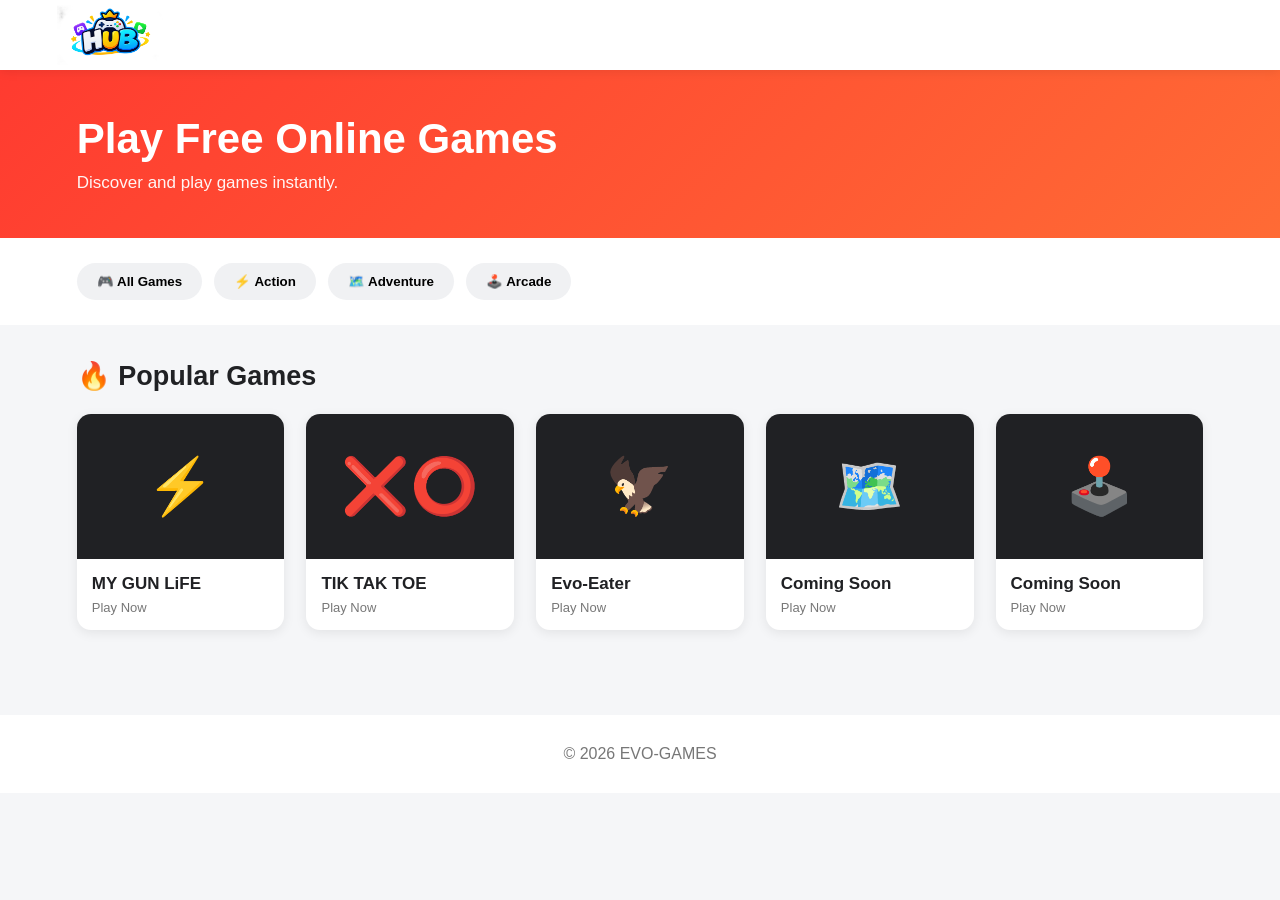
==== index.html @ 8fc9c547 "Update index.html" ====
<!DOCTYPE html>
<html lang="en">
<head>
  <meta charset="UTF-8">
  <meta name="viewport" content="width=device-width, initial-scale=1.0">

  <title>EVO-GAMES HUB</title>

  <link rel="icon" type="image/png" href="icon/logo.png">

  <style>
    * {
      box-sizing: border-box;
      margin: 0;
      padding: 0;
      font-family: Arial, sans-serif;
    }

    body {
      background: #f5f6f8;
      color: #202124;
    }

    /* HEADER */
    header {
      height: 70px;
      background: white;
      display: flex;
      align-items: center;
      padding: 0 35px;
      gap: 30px;
      box-shadow: 0 2px 10px rgba(0,0,0,0.08);
      position: sticky;
      top: 0;
      z-index: 2000;
    }

    .logo {
      cursor: pointer;
      background: none;
      border: none;
      padding: 0;
      margin-right: 50px;
      display: flex;
      align-items: center;
    }

    /* BIG LOGO */
    .logo img {
      width: 150px;
      height: 60px;
      object-fit: contain;
      display: block;
    }

    .search {
      flex: 1;
      max-width: 550px;
      position: relative;
    }

    .search input {
      width: 100%;
      height: 45px;
      border: 0;
      background: #f0f1f3;
      border-radius: 25px;
      padding: 0 20px;
      font-size: 15px;
      outline: none;
    }

    .menu {
      margin-left: auto;
      display: flex;
      gap: 20px;
      font-weight: bold;
    }

    .menu a {
      text-decoration: none;
      color: #333;
    }

    /* HERO */
    .hero {
      padding: 45px 6%;
      background: linear-gradient(135deg, #ff3b30, #ff6b35);
      color: white;
    }

    .hero h1 {
      font-size: 42px;
      margin-bottom: 10px;
    }

    .hero p {
      font-size: 17px;
      opacity: 0.95;
    }

    /* CATEGORIES */
    .categories {
      display: flex;
      gap: 12px;
      padding: 25px 6%;
      overflow-x: auto;
      background: white;
    }

    .category {
      border: none;
      background: #f0f1f3;
      padding: 11px 20px;
      border-radius: 22px;
      cursor: pointer;
      font-weight: bold;
      white-space: nowrap;
    }

    .category:hover {
      background: #222;
      color: white;
    }

    /* GAMES */
    .games-section {
      padding: 35px 6%;
    }

    .games-section h2 {
      font-size: 27px;
      margin-bottom: 22px;
    }

    .game-grid {
      display: grid;
      grid-template-columns: repeat(auto-fill, minmax(190px, 1fr));
      gap: 22px;
    }

    .game-card {
      background: white;
      border-radius: 14px;
      overflow: hidden;
      cursor: pointer;
      transition: 0.2s;
      box-shadow: 0 3px 12px rgba(0,0,0,0.08);
    }

    .game-card:hover {
      transform: translateY(-5px);
      box-shadow: 0 8px 20px rgba(0,0,0,0.14);
    }

    .game-image {
      height: 145px;
      background: #202124;
      display: flex;
      align-items: center;
      justify-content: center;
      font-size: 55px;
    }

    .game-info {
      padding: 15px;
    }

    .game-info h3 {
      font-size: 17px;
      margin-bottom: 6px;
    }

    .game-info p {
      color: #777;
      font-size: 13px;
    }

    /* FOOTER */
    footer {
      margin-top: 50px;
      padding: 30px;
      text-align: center;
      background: white;
      color: #777;
    }

    /* GAME OVERLAY */
    #gameOverlay {
      display: none;
      position: fixed;
      top: 70px;
      left: 0;
      right: 0;
      bottom: 0;
      background: #000;
      z-index: 500;
    }

    #gameOverlay.open {
      display: block;
    }

    #gameOverlay iframe {
      width: 100%;
      height: 100%;
      border: 0;
    }

    /* QUIT CONFIRM MODAL */
    #confirmBackdrop {
      display: none;
      position: fixed;
      inset: 0;
      background: rgba(0,0,0,0.55);
      z-index: 3000;
      align-items: center;
      justify-content: center;
    }

    #confirmBackdrop.open {
      display: flex;
    }

    .confirm-box {
      background: #fff;
      border-radius: 16px;
      width: 92%;
      max-width: 380px;
      padding: 26px 22px 22px;
      position: relative;
      text-align: center;
      box-shadow: 0 20px 50px rgba(0,0,0,0.35);
    }

    .confirm-close {
      position: absolute;
      top: 10px;
      right: 12px;
      background: none;
      border: none;
      font-size: 20px;
      font-weight: bold;
      color: #888;
      cursor: pointer;
      line-height: 1;
    }

    .confirm-close:hover {
      color: #222;
    }

    .confirm-box p {
      font-size: 16px;
      font-weight: 700;
      margin: 18px 0 22px;
      color: #202124;
    }

    .confirm-actions {
      display: flex;
      gap: 12px;
      justify-content: center;
    }

    .confirm-actions button {
      flex: 1;
      padding: 12px 0;
      border-radius: 10px;
      border: none;
      font-weight: 800;
      font-size: 15px;
      cursor: pointer;
      color: #fff;
    }

    .btn-yes {
      background: #1a73e8;
    }

    .btn-yes:hover {
      background: #1558b0;
    }

    .btn-no {
      background: #1db954;
    }

    .btn-no:hover {
      background: #169943;
    }

    /* MOBILE */
    @media (max-width: 700px) {
      header {
        padding: 0 15px;
        gap: 12px;
      }

      .logo {
        margin-right: 0;
      }

      .logo img {
        width: 105px;
        height: 50px;
      }

      .menu {
        display: none;
      }

      .hero h1 {
        font-size: 30px;
      }

      .game-grid {
        grid-template-columns: repeat(2, 1fr);
        gap: 12px;
      }

      .game-image {
        height: 115px;
      }

      #gameOverlay {
        top: 60px;
      }
    }

    /* LOADING SCREEN */
    #loadingScreen {
      display: none;
      position: fixed;
      inset: 0;
      background: #111;
      z-index: 10000;
      align-items: center;
      justify-content: center;
    }

    #loadingScreen.show {
      display: flex;
    }

    .loading-box {
      width: 90%;
      max-width: 420px;
      text-align: center;
      color: white;
    }

    .loading-logo {
      font-size: 70px;
      margin-bottom: 15px;
    }

    .loading-box h2 {
      font-size: 25px;
      margin-bottom: 25px;
    }

    .loading-bar {
      width: 100%;
      height: 18px;
      background: #333;
      border-radius: 20px;
      overflow: hidden;
    }

    #loadingProgress {
      width: 0%;
      height: 100%;
      background: linear-gradient(90deg, #ff3b30, #ffcc00);
      border-radius: 20px;
      transition: width 0.1s linear;
    }

    #loadingPercent {
      margin-top: 12px;
      font-size: 18px;
      font-weight: bold;
    }
  </style>
</head>

<body>

  <!-- HEADER -->
  <header>
    <button class="logo" id="logoBtn" aria-label="Home">
      <img src="icon/logo.png" alt="EVO-GAMES HUB">
    </button>
  </header>


  <!-- HERO -->
  <section class="hero">
    <h1>Play Free Online Games</h1>
    <p>Discover and play games instantly.</p>
  </section>


  <!-- CATEGORIES -->
  <div class="categories">

    <button class="category" onclick="filterGames('all')">
      🎮 All Games
    </button>

    <button class="category" onclick="filterGames('action')">
      ⚡ Action
    </button>

    <button class="category" onclick="filterGames('adventure')">
      🗺️ Adventure
    </button>

    <button class="category" onclick="filterGames('arcade')">
      🕹️ Arcade
    </button>

  </div>


  <!-- GAMES -->
  <section class="games-section">

    <h2>🔥 Popular Games</h2>

    <div class="game-grid" id="gameGrid"></div>

  </section>


  <footer>
    © 2026 EVO-GAMES
  </footer>


  <!-- LOADING SCREEN -->
  <div id="loadingScreen">
    <div class="loading-box">

      <div class="loading-logo">🎮</div>

      <h2>LOADING GAME...</h2>

      <div class="loading-bar">
        <div id="loadingProgress"></div>
      </div>

      <div id="loadingPercent">0%</div>

    </div>
  </div>


  <!-- GAME OVERLAY -->
  <div id="gameOverlay">
    <iframe id="gameFrame" src=""></iframe>
  </div>


  <!-- QUIT CONFIRM MODAL -->
  <div id="confirmBackdrop">

    <div class="confirm-box">

      <button
        class="confirm-close"
        id="confirmCloseBtn"
        aria-label="Close">
        ✕
      </button>

      <p>
        Do you want to quit the game and go to the home page?
      </p>

      <div class="confirm-actions">

        <button
          class="btn-yes"
          id="confirmYesBtn">
          YES
        </button>

        <button
          class="btn-no"
          id="confirmNoBtn">
          NO
        </button>

      </div>

    </div>

  </div>


  <script>

    const games = [

      {
        name: "MY GUN LiFE",
        category: "action",
        icon: "⚡",
        path: "games/my-gun-life/index.html"
      },

      {
        name: "TIK TAK TOE",
        category: "arcade",
        icon: "❌⭕",
        path: "games/tik-tak-toe/index.html"
      },

      {
        name: "Evo-Eater",
        category: "action",
        icon: "🦅",
        path: "games/evoeater/index.html"
      },

      {
        name: "Coming Soon",
        category: "adventure",
        icon: "🗺️",
        path: "#"
      },

      {
        name: "Coming Soon",
        category: "arcade",
        icon: "🕹️",
        path: "#"
      }

    ];


    const grid = document.getElementById("gameGrid");
    const gameOverlay = document.getElementById("gameOverlay");
    const gameFrame = document.getElementById("gameFrame");
    const confirmBackdrop = document.getElementById("confirmBackdrop");
    const logoBtn = document.getElementById("logoBtn");


    function isGameOpen() {
      return gameOverlay.classList.contains("open");
    }


    function openGame(path) {

      if (path === "#") return;

      gameFrame.src = path;
      gameOverlay.classList.add("open");

    }


    function closeGame() {

      gameOverlay.classList.remove("open");
      gameFrame.src = "";
      confirmBackdrop.classList.remove("open");

    }


    function showConfirm() {

      confirmBackdrop.classList.add("open");

    }


    function hideConfirm() {

      confirmBackdrop.classList.remove("open");

    }


    // Logo click
    logoBtn.addEventListener("click", () => {

      if (isGameOpen()) {

        showConfirm();

      } else {

        location.reload();

      }

    });


    document
      .getElementById("confirmYesBtn")
      .addEventListener("click", () => {

        closeGame();

      });


    document
      .getElementById("confirmNoBtn")
      .addEventListener("click", hideConfirm);


    document
      .getElementById("confirmCloseBtn")
      .addEventListener("click", hideConfirm);


    // Clicking outside confirmation box
    confirmBackdrop.addEventListener("click", (e) => {

      if (e.target === confirmBackdrop) {

        hideConfirm();

      }

    });


    function showGames(list) {

      grid.innerHTML = "";

      list.forEach(game => {

        const card = document.createElement("div");

        card.className = "game-card";

        card.innerHTML = `

          <div class="game-image">
            ${game.icon}
          </div>

          <div class="game-info">
            <h3>${game.name}</h3>
            <p>Play Now</p>
          </div>

        `;

        card.onclick = () => openGame(game.path);

        grid.appendChild(card);

      });

    }


    function filterGames(category) {

      if (category === "all") {

        showGames(games);

      } else {

        showGames(
          games.filter(game => game.category === category)
        );

      }

    }


    function searchGames() {

      const search =
        document.getElementById("searchBox")
        .value
        .toLowerCase();

      const results = games.filter(game =>
        game.name.toLowerCase().includes(search)
      );

      showGames(results);

    }


    showGames(games);

  </script>

</body>
</html>
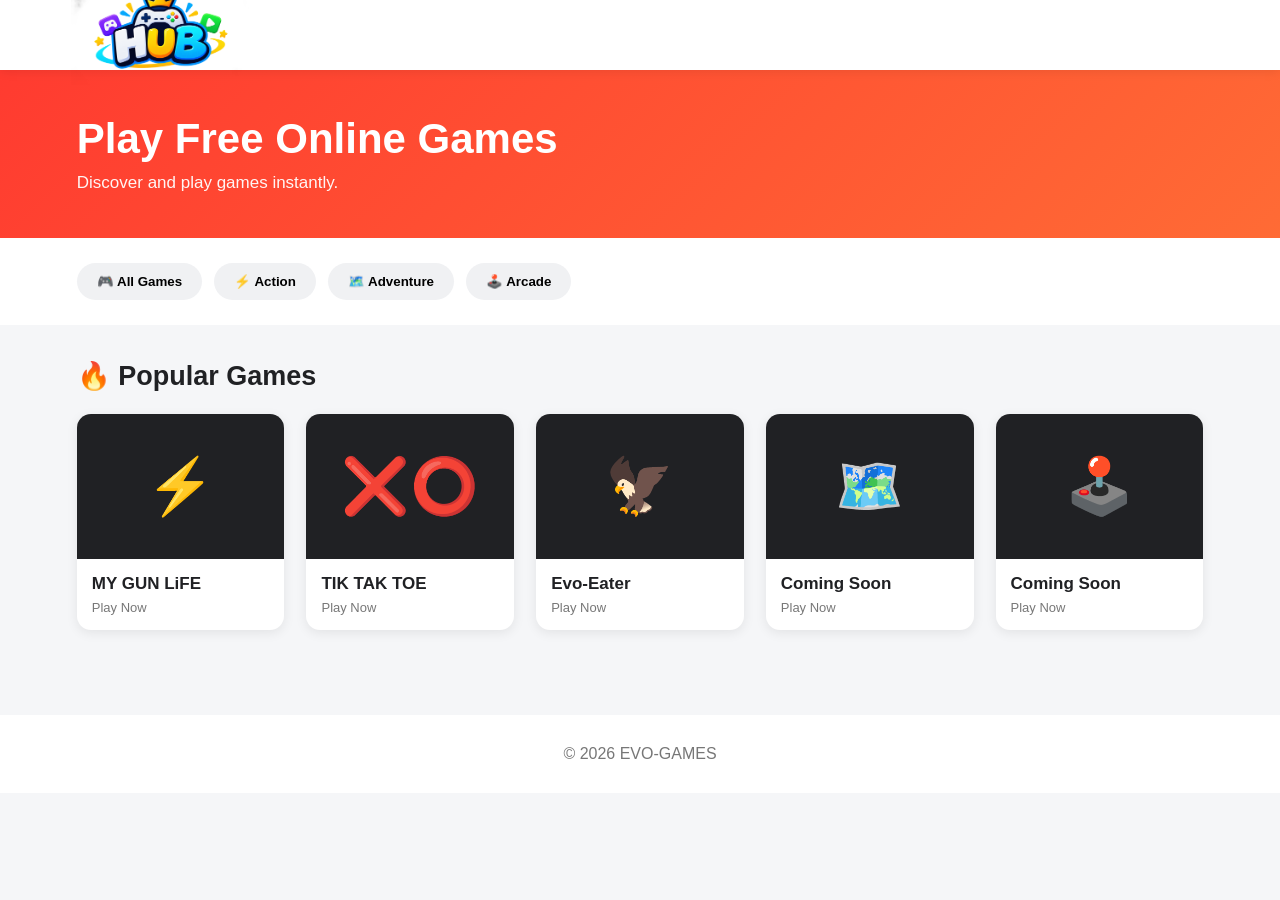
==== commit 554cd6f6: "Update logo image size in header" ====
--- a/index.html
+++ b/index.html
@@ -389,7 +389,7 @@
   <!-- HEADER -->
   <header>
     <button class="logo" id="logoBtn" aria-label="Home">
-      <img src="icon/logo.png" alt="EVO-GAMES HUB">
+      <img src="./icon/logo.png" alt="EVO-GAMES HUB" style="width:250px;height:100px;object-fit:contain;">
     </button>
   </header>
 
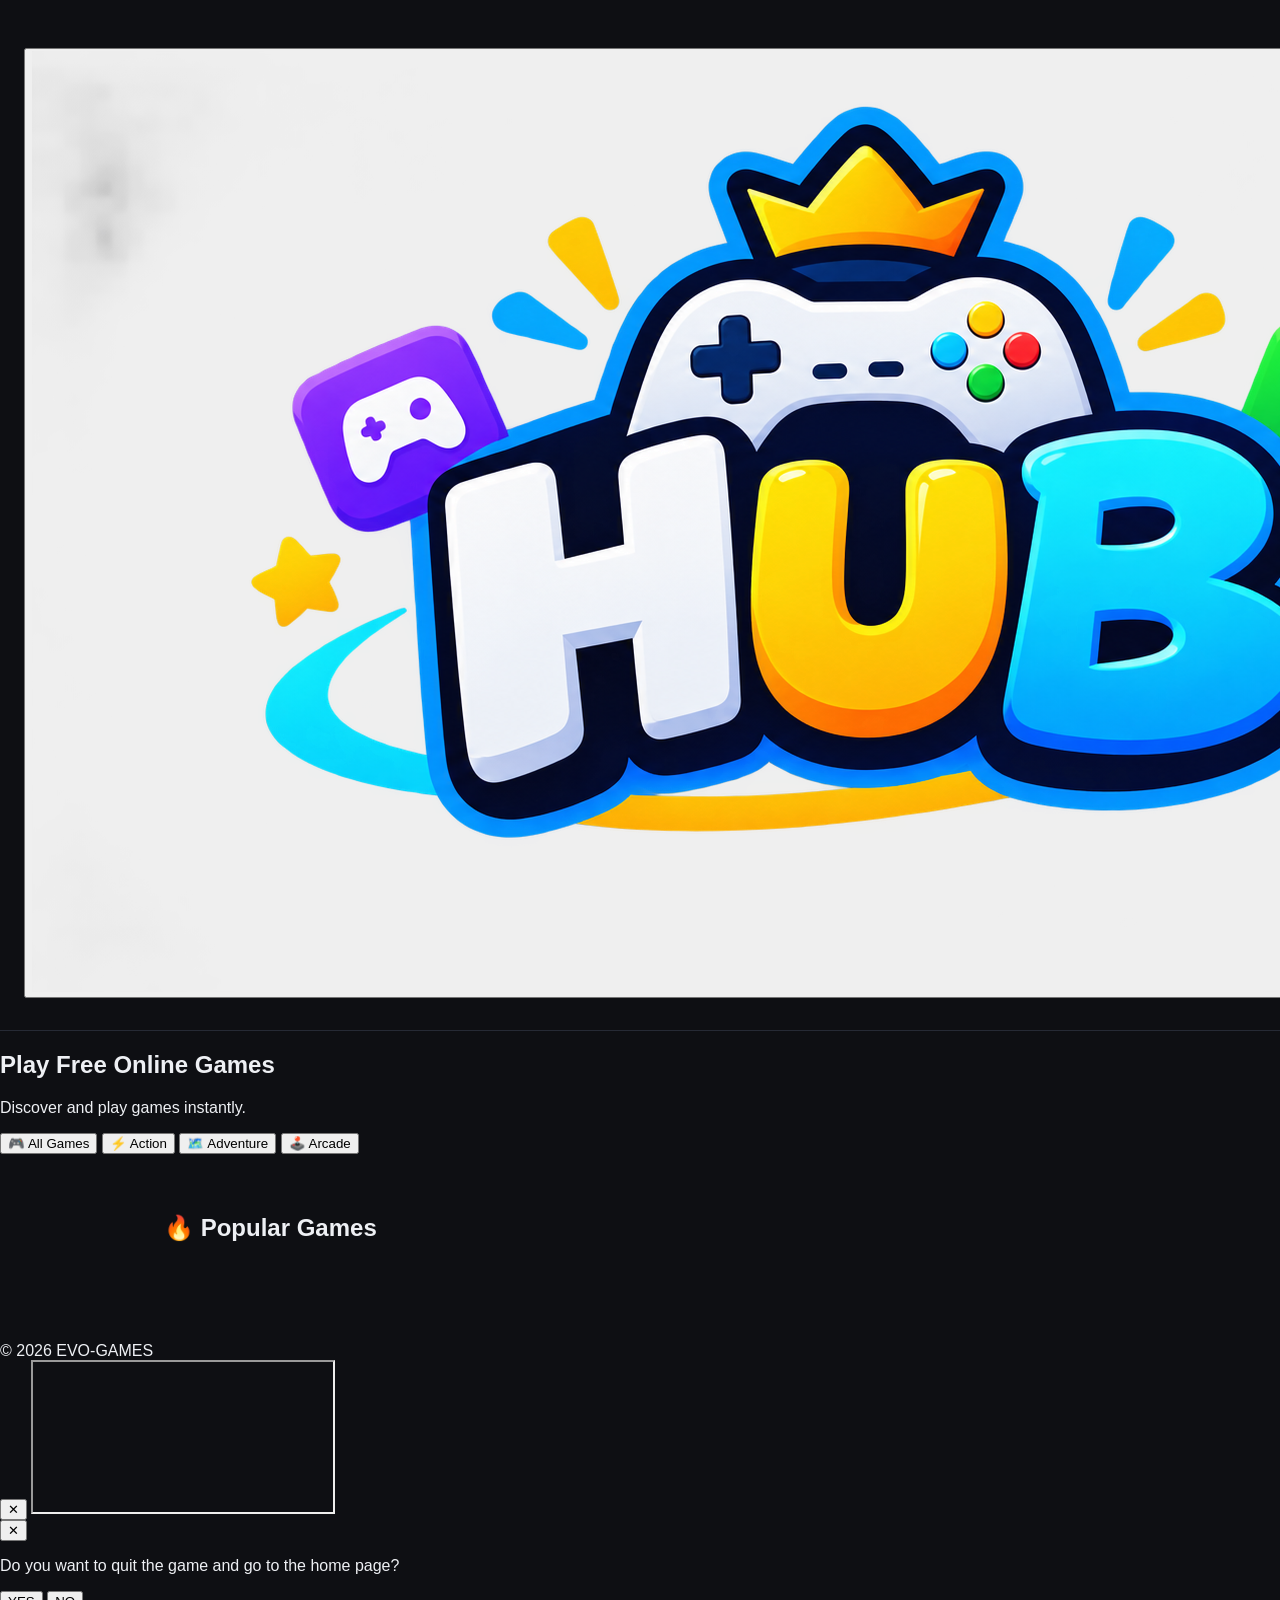
==== commit 8f30fb20: "Update index.html" ====
--- a/index.html
+++ b/index.html
@@ -8,380 +8,7 @@
 
   <link rel="icon" type="image/png" href="icon/logo.png">
 
-  <style>
-    * {
-      box-sizing: border-box;
-      margin: 0;
-      padding: 0;
-      font-family: Arial, sans-serif;
-    }
-
-    body {
-      background: #f5f6f8;
-      color: #202124;
-    }
-
-    /* HEADER */
-    header {
-      height: 70px;
-      background: white;
-      display: flex;
-      align-items: center;
-      padding: 0 35px;
-      gap: 30px;
-      box-shadow: 0 2px 10px rgba(0,0,0,0.08);
-      position: sticky;
-      top: 0;
-      z-index: 2000;
-    }
-
-    .logo {
-      cursor: pointer;
-      background: none;
-      border: none;
-      padding: 0;
-      margin-right: 50px;
-      display: flex;
-      align-items: center;
-    }
-
-    /* BIG LOGO */
-    .logo img {
-      width: 150px;
-      height: 60px;
-      object-fit: contain;
-      display: block;
-    }
-
-    .search {
-      flex: 1;
-      max-width: 550px;
-      position: relative;
-    }
-
-    .search input {
-      width: 100%;
-      height: 45px;
-      border: 0;
-      background: #f0f1f3;
-      border-radius: 25px;
-      padding: 0 20px;
-      font-size: 15px;
-      outline: none;
-    }
-
-    .menu {
-      margin-left: auto;
-      display: flex;
-      gap: 20px;
-      font-weight: bold;
-    }
-
-    .menu a {
-      text-decoration: none;
-      color: #333;
-    }
-
-    /* HERO */
-    .hero {
-      padding: 45px 6%;
-      background: linear-gradient(135deg, #ff3b30, #ff6b35);
-      color: white;
-    }
-
-    .hero h1 {
-      font-size: 42px;
-      margin-bottom: 10px;
-    }
-
-    .hero p {
-      font-size: 17px;
-      opacity: 0.95;
-    }
-
-    /* CATEGORIES */
-    .categories {
-      display: flex;
-      gap: 12px;
-      padding: 25px 6%;
-      overflow-x: auto;
-      background: white;
-    }
-
-    .category {
-      border: none;
-      background: #f0f1f3;
-      padding: 11px 20px;
-      border-radius: 22px;
-      cursor: pointer;
-      font-weight: bold;
-      white-space: nowrap;
-    }
-
-    .category:hover {
-      background: #222;
-      color: white;
-    }
-
-    /* GAMES */
-    .games-section {
-      padding: 35px 6%;
-    }
-
-    .games-section h2 {
-      font-size: 27px;
-      margin-bottom: 22px;
-    }
-
-    .game-grid {
-      display: grid;
-      grid-template-columns: repeat(auto-fill, minmax(190px, 1fr));
-      gap: 22px;
-    }
-
-    .game-card {
-      background: white;
-      border-radius: 14px;
-      overflow: hidden;
-      cursor: pointer;
-      transition: 0.2s;
-      box-shadow: 0 3px 12px rgba(0,0,0,0.08);
-    }
-
-    .game-card:hover {
-      transform: translateY(-5px);
-      box-shadow: 0 8px 20px rgba(0,0,0,0.14);
-    }
-
-    .game-image {
-      height: 145px;
-      background: #202124;
-      display: flex;
-      align-items: center;
-      justify-content: center;
-      font-size: 55px;
-    }
-
-    .game-info {
-      padding: 15px;
-    }
-
-    .game-info h3 {
-      font-size: 17px;
-      margin-bottom: 6px;
-    }
-
-    .game-info p {
-      color: #777;
-      font-size: 13px;
-    }
-
-    /* FOOTER */
-    footer {
-      margin-top: 50px;
-      padding: 30px;
-      text-align: center;
-      background: white;
-      color: #777;
-    }
-
-    /* GAME OVERLAY */
-    #gameOverlay {
-      display: none;
-      position: fixed;
-      top: 70px;
-      left: 0;
-      right: 0;
-      bottom: 0;
-      background: #000;
-      z-index: 500;
-    }
-
-    #gameOverlay.open {
-      display: block;
-    }
-
-    #gameOverlay iframe {
-      width: 100%;
-      height: 100%;
-      border: 0;
-    }
-
-    /* QUIT CONFIRM MODAL */
-    #confirmBackdrop {
-      display: none;
-      position: fixed;
-      inset: 0;
-      background: rgba(0,0,0,0.55);
-      z-index: 3000;
-      align-items: center;
-      justify-content: center;
-    }
-
-    #confirmBackdrop.open {
-      display: flex;
-    }
-
-    .confirm-box {
-      background: #fff;
-      border-radius: 16px;
-      width: 92%;
-      max-width: 380px;
-      padding: 26px 22px 22px;
-      position: relative;
-      text-align: center;
-      box-shadow: 0 20px 50px rgba(0,0,0,0.35);
-    }
-
-    .confirm-close {
-      position: absolute;
-      top: 10px;
-      right: 12px;
-      background: none;
-      border: none;
-      font-size: 20px;
-      font-weight: bold;
-      color: #888;
-      cursor: pointer;
-      line-height: 1;
-    }
-
-    .confirm-close:hover {
-      color: #222;
-    }
-
-    .confirm-box p {
-      font-size: 16px;
-      font-weight: 700;
-      margin: 18px 0 22px;
-      color: #202124;
-    }
-
-    .confirm-actions {
-      display: flex;
-      gap: 12px;
-      justify-content: center;
-    }
-
-    .confirm-actions button {
-      flex: 1;
-      padding: 12px 0;
-      border-radius: 10px;
-      border: none;
-      font-weight: 800;
-      font-size: 15px;
-      cursor: pointer;
-      color: #fff;
-    }
-
-    .btn-yes {
-      background: #1a73e8;
-    }
-
-    .btn-yes:hover {
-      background: #1558b0;
-    }
-
-    .btn-no {
-      background: #1db954;
-    }
-
-    .btn-no:hover {
-      background: #169943;
-    }
-
-    /* MOBILE */
-    @media (max-width: 700px) {
-      header {
-        padding: 0 15px;
-        gap: 12px;
-      }
-
-      .logo {
-        margin-right: 0;
-      }
-
-      .logo img {
-        width: 105px;
-        height: 50px;
-      }
-
-      .menu {
-        display: none;
-      }
-
-      .hero h1 {
-        font-size: 30px;
-      }
-
-      .game-grid {
-        grid-template-columns: repeat(2, 1fr);
-        gap: 12px;
-      }
-
-      .game-image {
-        height: 115px;
-      }
-
-      #gameOverlay {
-        top: 60px;
-      }
-    }
-
-    /* LOADING SCREEN */
-    #loadingScreen {
-      display: none;
-      position: fixed;
-      inset: 0;
-      background: #111;
-      z-index: 10000;
-      align-items: center;
-      justify-content: center;
-    }
-
-    #loadingScreen.show {
-      display: flex;
-    }
-
-    .loading-box {
-      width: 90%;
-      max-width: 420px;
-      text-align: center;
-      color: white;
-    }
-
-    .loading-logo {
-      font-size: 70px;
-      margin-bottom: 15px;
-    }
-
-    .loading-box h2 {
-      font-size: 25px;
-      margin-bottom: 25px;
-    }
-
-    .loading-bar {
-      width: 100%;
-      height: 18px;
-      background: #333;
-      border-radius: 20px;
-      overflow: hidden;
-    }
-
-    #loadingProgress {
-      width: 0%;
-      height: 100%;
-      background: linear-gradient(90deg, #ff3b30, #ffcc00);
-      border-radius: 20px;
-      transition: width 0.1s linear;
-    }
-
-    #loadingPercent {
-      margin-top: 12px;
-      font-size: 18px;
-      font-weight: bold;
-    }
-  </style>
+  <link rel="stylesheet" href="style.css">
 </head>
 
 <body>
@@ -389,7 +16,7 @@
   <!-- HEADER -->
   <header>
     <button class="logo" id="logoBtn" aria-label="Home">
-      <img src="./icon/logo.png" alt="EVO-GAMES HUB" style="width:250px;height:100px;object-fit:contain;">
+      <img src="./icon/logo.png" alt="EVO-GAMES HUB">
     </button>
   </header>
 
@@ -424,41 +51,35 @@
 
 
   <!-- GAMES -->
-  <section class="games-section">
+  <main class="games-section">
 
     <h2>🔥 Popular Games</h2>
 
     <div class="game-grid" id="gameGrid"></div>
 
-  </section>
+  </main>
 
 
+  <!-- FOOTER -->
   <footer>
     © 2026 EVO-GAMES
   </footer>
 
 
-  <!-- LOADING SCREEN -->
-  <div id="loadingScreen">
-    <div class="loading-box">
-
-      <div class="loading-logo">🎮</div>
-
-      <h2>LOADING GAME...</h2>
-
-      <div class="loading-bar">
-        <div id="loadingProgress"></div>
-      </div>
-
-      <div id="loadingPercent">0%</div>
-
-    </div>
-  </div>
-
-
   <!-- GAME OVERLAY -->
   <div id="gameOverlay">
-    <iframe id="gameFrame" src=""></iframe>
+
+    <button id="gameCloseBtn" aria-label="Close Game">
+      ✕
+    </button>
+
+    <iframe
+      id="gameFrame"
+      src=""
+      title="Game"
+      allowfullscreen>
+    </iframe>
+
   </div>
 
 
@@ -499,208 +120,7 @@
   </div>
 
 
-  <script>
-
-    const games = [
-
-      {
-        name: "MY GUN LiFE",
-        category: "action",
-        icon: "⚡",
-        path: "games/my-gun-life/index.html"
-      },
-
-      {
-        name: "TIK TAK TOE",
-        category: "arcade",
-        icon: "❌⭕",
-        path: "games/tik-tak-toe/index.html"
-      },
-
-      {
-        name: "Evo-Eater",
-        category: "action",
-        icon: "🦅",
-        path: "games/evoeater/index.html"
-      },
-
-      {
-        name: "Coming Soon",
-        category: "adventure",
-        icon: "🗺️",
-        path: "#"
-      },
-
-      {
-        name: "Coming Soon",
-        category: "arcade",
-        icon: "🕹️",
-        path: "#"
-      }
-
-    ];
-
-
-    const grid = document.getElementById("gameGrid");
-    const gameOverlay = document.getElementById("gameOverlay");
-    const gameFrame = document.getElementById("gameFrame");
-    const confirmBackdrop = document.getElementById("confirmBackdrop");
-    const logoBtn = document.getElementById("logoBtn");
-
-
-    function isGameOpen() {
-      return gameOverlay.classList.contains("open");
-    }
-
-
-    function openGame(path) {
-
-      if (path === "#") return;
-
-      gameFrame.src = path;
-      gameOverlay.classList.add("open");
-
-    }
-
-
-    function closeGame() {
-
-      gameOverlay.classList.remove("open");
-      gameFrame.src = "";
-      confirmBackdrop.classList.remove("open");
-
-    }
-
-
-    function showConfirm() {
-
-      confirmBackdrop.classList.add("open");
-
-    }
-
-
-    function hideConfirm() {
-
-      confirmBackdrop.classList.remove("open");
-
-    }
-
-
-    // Logo click
-    logoBtn.addEventListener("click", () => {
-
-      if (isGameOpen()) {
-
-        showConfirm();
-
-      } else {
-
-        location.reload();
-
-      }
-
-    });
-
-
-    document
-      .getElementById("confirmYesBtn")
-      .addEventListener("click", () => {
-
-        closeGame();
-
-      });
-
-
-    document
-      .getElementById("confirmNoBtn")
-      .addEventListener("click", hideConfirm);
-
-
-    document
-      .getElementById("confirmCloseBtn")
-      .addEventListener("click", hideConfirm);
-
-
-    // Clicking outside confirmation box
-    confirmBackdrop.addEventListener("click", (e) => {
-
-      if (e.target === confirmBackdrop) {
-
-        hideConfirm();
-
-      }
-
-    });
-
-
-    function showGames(list) {
-
-      grid.innerHTML = "";
-
-      list.forEach(game => {
-
-        const card = document.createElement("div");
-
-        card.className = "game-card";
-
-        card.innerHTML = `
-
-          <div class="game-image">
-            ${game.icon}
-          </div>
-
-          <div class="game-info">
-            <h3>${game.name}</h3>
-            <p>Play Now</p>
-          </div>
-
-        `;
-
-        card.onclick = () => openGame(game.path);
-
-        grid.appendChild(card);
-
-      });
-
-    }
-
-
-    function filterGames(category) {
-
-      if (category === "all") {
-
-        showGames(games);
-
-      } else {
-
-        showGames(
-          games.filter(game => game.category === category)
-        );
-
-      }
-
-    }
-
-
-    function searchGames() {
-
-      const search =
-        document.getElementById("searchBox")
-        .value
-        .toLowerCase();
-
-      const results = games.filter(game =>
-        game.name.toLowerCase().includes(search)
-      );
-
-      showGames(results);
-
-    }
-
-
-    showGames(games);
-
-  </script>
+  <script src="script.js"></script>
 
 </body>
 </html>
--- a/style.css
+++ b/style.css
@@ -0,0 +1,117 @@
+:root{
+  --bg:#0e0f13;
+  --panel:#16181f;
+  --line:#262a35;
+  --text:#eef0f4;
+  --sub:#8b90a0;
+  --accent:#5ee6a8;
+}
+*{box-sizing:border-box;}
+body{
+  margin:0;
+  background:var(--bg);
+  color:var(--text);
+  font-family:'Segoe UI',sans-serif;
+}
+header{
+  padding:48px 24px 32px;
+  text-align:center;
+  border-bottom:1px solid var(--line);
+}
+header h1{ font-size:2.2rem; margin:0 0 8px; }
+header p{ color:var(--sub); margin:0; }
+main{
+  max-width:1000px;
+  margin:0 auto;
+  padding:40px 24px 80px;
+}
+.grid{
+  display:grid;
+  grid-template-columns:repeat(auto-fill,minmax(220px,1fr));
+  gap:20px;
+}
+.card{
+  background:var(--panel);
+  border:1px solid var(--line);
+  border-radius:10px;
+  overflow:hidden;
+  cursor:pointer;
+}
+.card:hover{ border-color:var(--accent); }
+.thumb{
+  height:130px;
+  background:#1c2230;
+  display:flex;
+  align-items:center;
+  justify-content:center;
+  font-size:2.4rem;
+}
+.card h3{ margin:14px 16px 2px; font-size:1.05rem; }
+.card p{ margin:0 16px 16px; color:var(--sub); font-size:0.85rem; }
+#overlay{
+  position:fixed; inset:0; background:#000;
+  display:none; z-index:50;
+}
+#overlay.open{ display:block; }
+#overlay iframe{ width:100%; height:100%; border:0; }
+#closeBtn{
+  position:fixed; top:16px; right:16px; z-index:60;
+  background:var(--panel); color:var(--text);
+  border:1px solid var(--line); border-radius:8px;
+  padding:8px 14px; cursor:pointer;
+#overlay {
+  position: fixed;
+  inset: 0;
+
+  width: 100%;
+  height: 100%;
+
+  background: #000;
+
+  display: none;
+  z-index: 50;
+}
+
+#overlay.open {
+  display: block;
+}
+
+#overlay iframe {
+  width: 100%;
+  height: 100%;
+
+  border: 0;
+  display: block;
+}
+  }
+}┌─────────────────────────────────────────────┐
+│                                             │
+│              🎮 GUNLIFE GAME               │
+│                                             │
+│                                             │
+│                 GAME AREA                   │
+│                                             │
+└─────────────────────────────────────────────┘
+        GUN LIFE
+        by You
+
+   ❤️ Like     ⭐ Favorite     ⛶ Fullscreen
+
+
+──────────── OTHER GAMES ────────────
+
+ [Game 2]       [Game 3]       [Game 4]
+ [Game 5]       [Game 6]       [Game 7]
+ ┌─────────────────────────────────────────────┐
+│                                             │
+│                                             │
+│                 MY   GUN LIFE               │
+│                                             │
+│              FULLSCREEN GAME                │
+│                                             │
+└─────────────────────────────────────────────┘                                                     
+
+body {
+  transform: scale(0.8);
+  transform-origin: top center;
+}
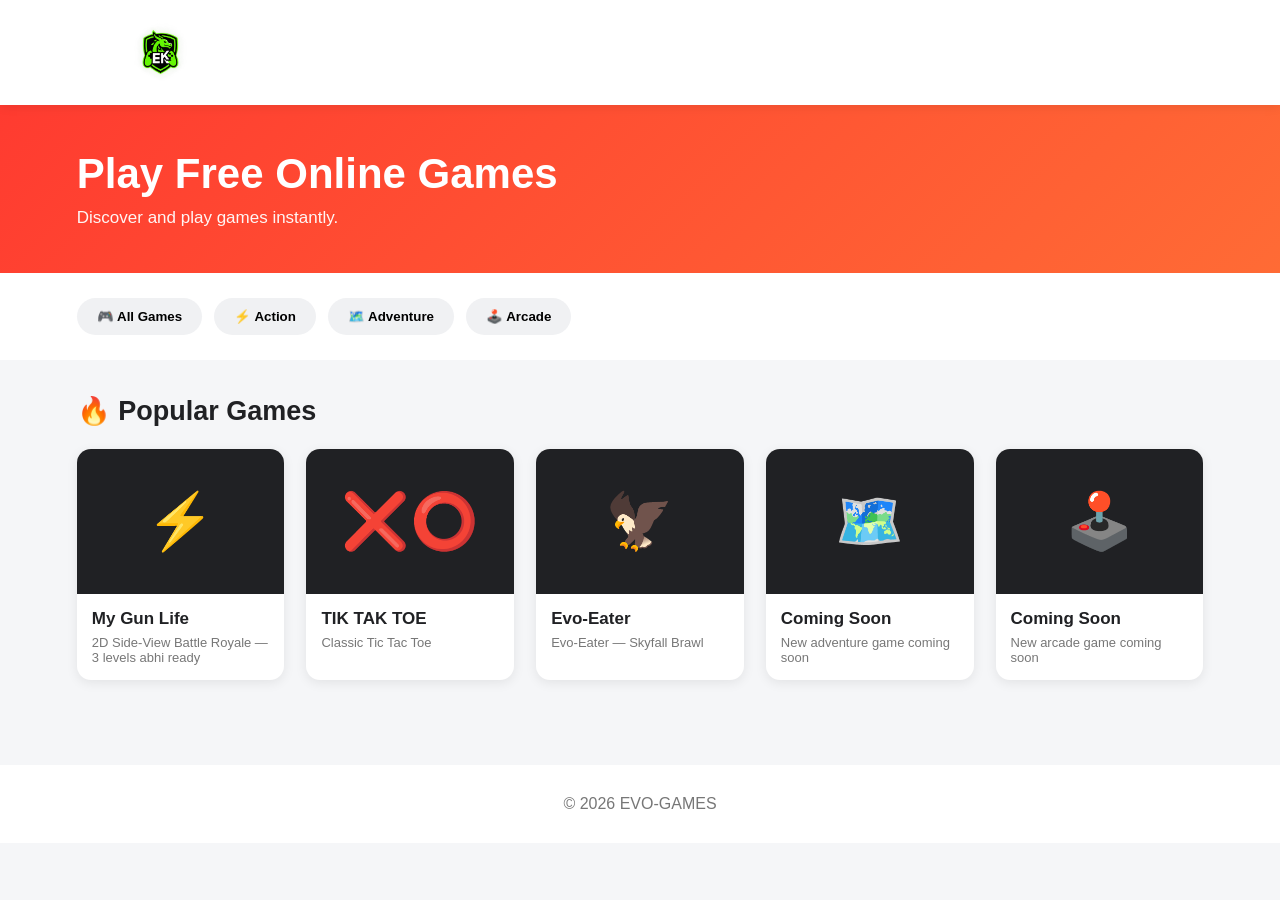
==== commit 60dd6004: "Fix header logo and favicon path" ====
--- a/index.html
+++ b/index.html
@@ -6,7 +6,7 @@
 
   <title>EVO-GAMES HUB</title>
 
-  <link rel="icon" type="image/png" href="icon/logo.png">
+  <link rel="icon" type="image/png" href="icon/icon.png">
 
   <link rel="stylesheet" href="style.css">
 </head>
@@ -16,10 +16,9 @@
   <!-- HEADER -->
   <header>
     <button class="logo" id="logoBtn" aria-label="Home">
-      <img src="./icon/logo.png" alt="EVO-GAMES HUB">
+      <img src="./icon/icon.png" alt="EVO-GAMES HUB">
     </button>
   </header>
-
 
   <!-- HERO -->
   <section class="hero">
@@ -27,100 +26,43 @@
     <p>Discover and play games instantly.</p>
   </section>
 
-
   <!-- CATEGORIES -->
   <div class="categories">
-
-    <button class="category" onclick="filterGames('all')">
-      🎮 All Games
-    </button>
-
-    <button class="category" onclick="filterGames('action')">
-      ⚡ Action
-    </button>
-
-    <button class="category" onclick="filterGames('adventure')">
-      🗺️ Adventure
-    </button>
-
-    <button class="category" onclick="filterGames('arcade')">
-      🕹️ Arcade
-    </button>
-
+    <button class="category" onclick="filterGames('all')">🎮 All Games</button>
+    <button class="category" onclick="filterGames('action')">⚡ Action</button>
+    <button class="category" onclick="filterGames('adventure')">🗺️ Adventure</button>
+    <button class="category" onclick="filterGames('arcade')">🕹️ Arcade</button>
   </div>
-
 
   <!-- GAMES -->
   <main class="games-section">
-
     <h2>🔥 Popular Games</h2>
-
     <div class="game-grid" id="gameGrid"></div>
-
   </main>
-
 
   <!-- FOOTER -->
   <footer>
     © 2026 EVO-GAMES
   </footer>
 
-
   <!-- GAME OVERLAY -->
   <div id="gameOverlay">
-
-    <button id="gameCloseBtn" aria-label="Close Game">
-      ✕
-    </button>
-
-    <iframe
-      id="gameFrame"
-      src=""
-      title="Game"
-      allowfullscreen>
-    </iframe>
-
+    <button id="gameCloseBtn" aria-label="Close Game">✕</button>
+    <iframe id="gameFrame" src="" title="Game" allowfullscreen></iframe>
   </div>
-
 
   <!-- QUIT CONFIRM MODAL -->
   <div id="confirmBackdrop">
-
     <div class="confirm-box">
-
-      <button
-        class="confirm-close"
-        id="confirmCloseBtn"
-        aria-label="Close">
-        ✕
-      </button>
-
-      <p>
-        Do you want to quit the game and go to the home page?
-      </p>
-
+      <button class="confirm-close" id="confirmCloseBtn" aria-label="Close">✕</button>
+      <p>Do you want to quit the game and go to the home page?</p>
       <div class="confirm-actions">
-
-        <button
-          class="btn-yes"
-          id="confirmYesBtn">
-          YES
-        </button>
-
-        <button
-          class="btn-no"
-          id="confirmNoBtn">
-          NO
-        </button>
-
+        <button class="btn-yes" id="confirmYesBtn">YES</button>
+        <button class="btn-no" id="confirmNoBtn">NO</button>
       </div>
-
     </div>
-
   </div>
 
-
   <script src="script.js"></script>
-
 </body>
 </html>
--- a/style.css
+++ b/style.css
@@ -1,66 +1,263 @@
-:root{
-  --bg:#0e0f13;
-  --panel:#16181f;
-  --line:#262a35;
-  --text:#eef0f4;
-  --sub:#8b90a0;
-  --accent:#5ee6a8;
-}
-*{box-sizing:border-box;}
-body{
-  margin:0;
-  background:var(--bg);
-  color:var(--text);
-  font-family:'Segoe UI',sans-serif;
-}
-header{
-  padding:48px 24px 32px;
-  text-align:center;
-  border-bottom:1px solid var(--line);
-}
-header h1{ font-size:2.2rem; margin:0 0 8px; }
-header p{ color:var(--sub); margin:0; }
-main{
-  max-width:1000px;
-  margin:0 auto;
-  padding:40px 24px 80px;
-}
-.grid{
-  display:grid;
-  grid-template-columns:repeat(auto-fill,minmax(220px,1fr));
-  gap:20px;
-}
-.card{
-  background:var(--panel);
-  border:1px solid var(--line);
-  border-radius:10px;
-  overflow:hidden;
-  cursor:pointer;
-}
-.card:hover{ border-color:var(--accent); }
-.thumb{
-  height:130px;
-  background:#1c2230;
-  display:flex;
-  align-items:center;
-  justify-content:center;
-  font-size:2.4rem;
-}
-.card h3{ margin:14px 16px 2px; font-size:1.05rem; }
-.card p{ margin:0 16px 16px; color:var(--sub); font-size:0.85rem; }
-#overlay{
-  position:fixed; inset:0; background:#000;
-  display:none; z-index:50;
-}
-#overlay.open{ display:block; }
-#overlay iframe{ width:100%; height:100%; border:0; }
-#closeBtn{
-  position:fixed; top:16px; right:16px; z-index:60;
-  background:var(--panel); color:var(--text);
-  border:1px solid var(--line); border-radius:8px;
-  padding:8px 14px; cursor:pointer;
-#overlay {
+:root {
+  --bg: #f5f6f8;
+  --panel: #ffffff;
+  --line: #e1e3e8;
+  --text: #202124;
+  --sub: #777777;
+  --accent: #ff3b30;
+}
+
+/* RESET */
+* {
+  box-sizing: border-box;
+  margin: 0;
+  padding: 0;
+}
+
+html,
+body {
+  width: 100%;
+  min-height: 100%;
+}
+
+body {
+  background: var(--bg);
+  color: var(--text);
+  font-family: Arial, sans-serif;
+  overflow-x: hidden;
+}
+
+
+/* =========================
+   HEADER
+========================= */
+
+header {
+  height: 105px;
+  width: 100%;
+  background: #ffffff;
+
+  display: flex;
+  align-items: center;
+
+  padding: 0 35px;
+
+  box-shadow: 0 2px 10px rgba(0, 0, 0, 0.08);
+
+  position: sticky;
+  top: 0;
+
+  z-index: 2000;
+}
+
+.logo {
+  width: auto;
+  height: 100%;
+
+  cursor: pointer;
+
+  background: none;
+  border: none;
+
+  padding: 0;
+  margin: 0;
+
+  display: flex;
+  align-items: center;
+  justify-content: center;
+}
+
+.logo img {
+  width: 250px;
+  height: 95px;
+
+  object-fit: contain;
+
+  display: block;
+}
+
+
+/* =========================
+   HERO
+========================= */
+
+.hero {
+  padding: 45px 6%;
+
+  background: linear-gradient(
+    135deg,
+    #ff3b30,
+    #ff6b35
+  );
+
+  color: white;
+}
+
+.hero h1 {
+  font-size: 42px;
+  margin-bottom: 10px;
+}
+
+.hero p {
+  font-size: 17px;
+  opacity: 0.95;
+}
+
+
+/* =========================
+   CATEGORIES
+========================= */
+
+.categories {
+  display: flex;
+
+  gap: 12px;
+
+  padding: 25px 6%;
+
+  overflow-x: auto;
+
+  background: white;
+}
+
+.category {
+  border: none;
+
+  background: #f0f1f3;
+
+  padding: 11px 20px;
+
+  border-radius: 22px;
+
+  cursor: pointer;
+
+  font-weight: bold;
+
+  white-space: nowrap;
+
+  transition: 0.2s;
+}
+
+.category:hover {
+  background: #222;
+  color: white;
+}
+
+
+/* =========================
+   GAMES
+========================= */
+
+.games-section {
+  padding: 35px 6%;
+}
+
+.games-section h2 {
+  font-size: 27px;
+
+  margin-bottom: 22px;
+}
+
+.game-grid {
+  display: grid;
+
+  grid-template-columns:
+    repeat(
+      auto-fill,
+      minmax(190px, 1fr)
+    );
+
+  gap: 22px;
+}
+
+
+/* GAME CARD */
+
+.game-card {
+  background: white;
+
+  border-radius: 14px;
+
+  overflow: hidden;
+
+  cursor: pointer;
+
+  transition: 0.2s;
+
+  box-shadow:
+    0 3px 12px
+    rgba(0, 0, 0, 0.08);
+}
+
+.game-card:hover {
+  transform: translateY(-5px);
+
+  box-shadow:
+    0 8px 20px
+    rgba(0, 0, 0, 0.14);
+}
+
+
+/* GAME IMAGE */
+
+.game-image {
+  height: 145px;
+
+  background: #202124;
+
+  display: flex;
+
+  align-items: center;
+
+  justify-content: center;
+
+  font-size: 55px;
+}
+
+
+/* GAME INFO */
+
+.game-info {
+  padding: 15px;
+}
+
+.game-info h3 {
+  font-size: 17px;
+
+  margin-bottom: 6px;
+}
+
+.game-info p {
+  color: #777;
+
+  font-size: 13px;
+}
+
+
+/* =========================
+   FOOTER
+========================= */
+
+footer {
+  margin-top: 50px;
+
+  padding: 30px;
+
+  text-align: center;
+
+  background: white;
+
+  color: #777;
+}
+
+
+/* =========================
+   GAME OVERLAY
+========================= */
+
+#gameOverlay {
   position: fixed;
+
   inset: 0;
 
   width: 100%;
@@ -69,49 +266,238 @@
   background: #000;
 
   display: none;
-  z-index: 50;
-}
-
-#overlay.open {
+
+  z-index: 5000;
+}
+
+#gameOverlay.open {
   display: block;
 }
 
-#overlay iframe {
+#gameOverlay iframe {
   width: 100%;
   height: 100%;
 
   border: 0;
+
   display: block;
 }
-  }
-}┌─────────────────────────────────────────────┐
-│                                             │
-│              🎮 GUNLIFE GAME               │
-│                                             │
-│                                             │
-│                 GAME AREA                   │
-│                                             │
-└─────────────────────────────────────────────┘
-        GUN LIFE
-        by You
-
-   ❤️ Like     ⭐ Favorite     ⛶ Fullscreen
-
-
-──────────── OTHER GAMES ────────────
-
- [Game 2]       [Game 3]       [Game 4]
- [Game 5]       [Game 6]       [Game 7]
- ┌─────────────────────────────────────────────┐
-│                                             │
-│                                             │
-│                 MY   GUN LIFE               │
-│                                             │
-│              FULLSCREEN GAME                │
-│                                             │
-└─────────────────────────────────────────────┘                                                     
-
-body {
-  transform: scale(0.8);
-  transform-origin: top center;
-}
+
+
+/* GAME CLOSE BUTTON */
+
+#gameCloseBtn {
+  position: fixed;
+
+  top: 15px;
+  right: 15px;
+
+  z-index: 5100;
+
+  width: 45px;
+  height: 45px;
+
+  border: none;
+
+  border-radius: 10px;
+
+  background: rgba(20, 20, 20, 0.9);
+
+  color: white;
+
+  font-size: 22px;
+
+  font-weight: bold;
+
+  cursor: pointer;
+}
+
+#gameCloseBtn:hover {
+  background: #ff3b30;
+}
+
+
+/* =========================
+   QUIT CONFIRM MODAL
+========================= */
+
+#confirmBackdrop {
+  display: none;
+
+  position: fixed;
+
+  inset: 0;
+
+  background: rgba(0, 0, 0, 0.55);
+
+  z-index: 6000;
+
+  align-items: center;
+
+  justify-content: center;
+}
+
+#confirmBackdrop.open {
+  display: flex;
+}
+
+.confirm-box {
+  background: #fff;
+
+  border-radius: 16px;
+
+  width: 92%;
+
+  max-width: 380px;
+
+  padding: 26px 22px 22px;
+
+  position: relative;
+
+  text-align: center;
+
+  box-shadow:
+    0 20px 50px
+    rgba(0, 0, 0, 0.35);
+}
+
+.confirm-close {
+  position: absolute;
+
+  top: 10px;
+  right: 12px;
+
+  background: none;
+
+  border: none;
+
+  font-size: 20px;
+
+  font-weight: bold;
+
+  color: #888;
+
+  cursor: pointer;
+
+  line-height: 1;
+}
+
+.confirm-close:hover {
+  color: #222;
+}
+
+.confirm-box p {
+  font-size: 16px;
+
+  font-weight: 700;
+
+  margin: 18px 0 22px;
+
+  color: #202124;
+}
+
+.confirm-actions {
+  display: flex;
+
+  gap: 12px;
+
+  justify-content: center;
+}
+
+.confirm-actions button {
+  flex: 1;
+
+  padding: 12px 0;
+
+  border-radius: 10px;
+
+  border: none;
+
+  font-weight: 800;
+
+  font-size: 15px;
+
+  cursor: pointer;
+
+  color: #fff;
+}
+
+.btn-yes {
+  background: #1a73e8;
+}
+
+.btn-yes:hover {
+  background: #1558b0;
+}
+
+.btn-no {
+  background: #1db954;
+}
+
+.btn-no:hover {
+  background: #169943;
+}
+
+
+/* =========================
+   MOBILE
+========================= */
+
+@media (max-width: 700px) {
+
+  header {
+    height: 80px;
+
+    padding: 0 15px;
+  }
+
+  .logo img {
+    width: 160px;
+    height: 72px;
+  }
+
+  .hero {
+    padding: 35px 6%;
+  }
+
+  .hero h1 {
+    font-size: 30px;
+  }
+
+  .game-grid {
+    grid-template-columns:
+      repeat(2, 1fr);
+
+    gap: 12px;
+  }
+
+  .game-image {
+    height: 115px;
+  }
+
+  #gameCloseBtn {
+    top: 10px;
+    right: 10px;
+
+    width: 40px;
+    height: 40px;
+  }
+}
+
+
+/* =========================
+   SMALL PHONES
+========================= */
+
+@media (max-width: 400px) {
+
+  .logo img {
+    width: 140px;
+    height: 65px;
+  }
+
+  .game-grid {
+    grid-template-columns: 1fr;
+  }
+
+}
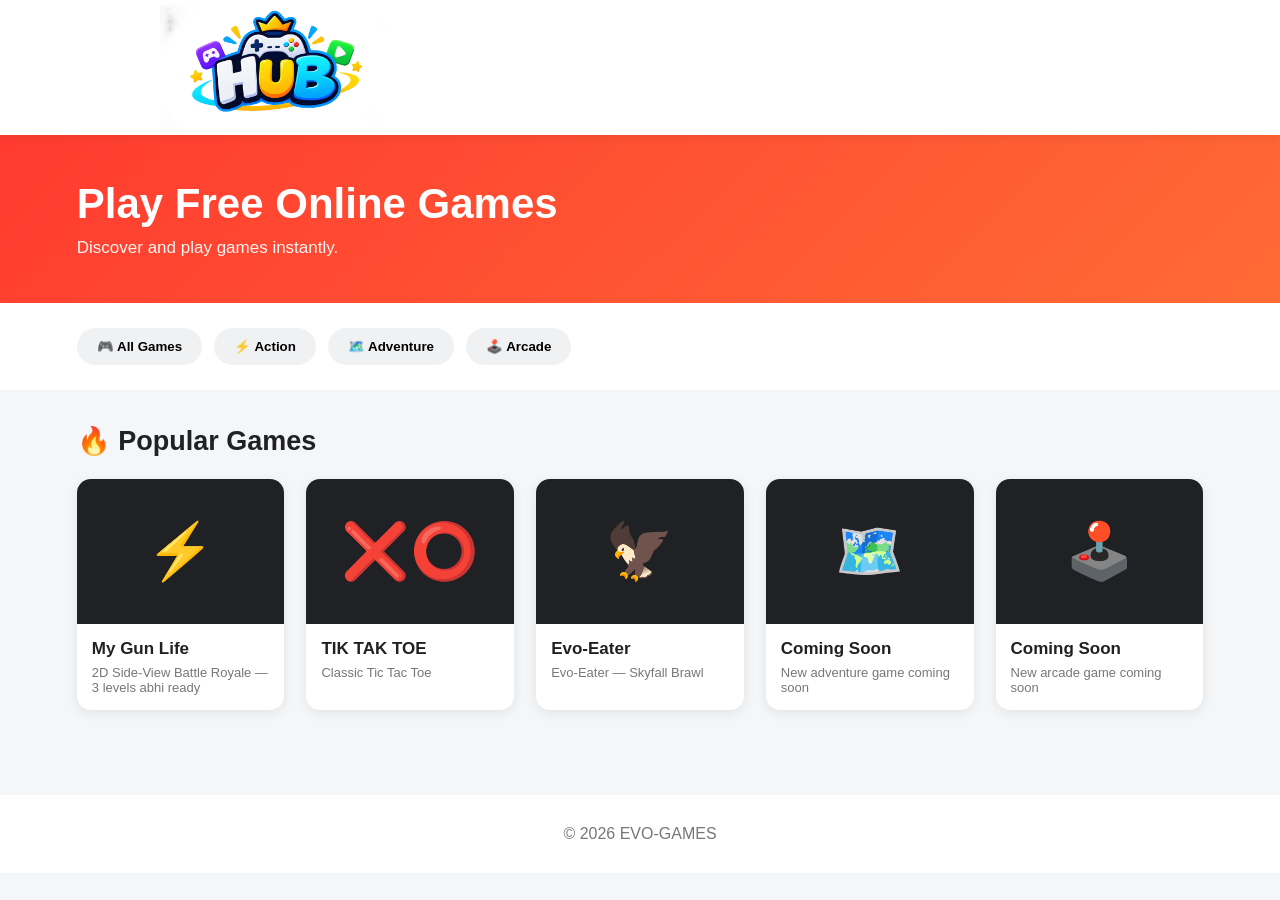
==== commit 7e1d91cd: "Use root logo.png for header logo" ====
--- a/index.html
+++ b/index.html
@@ -16,7 +16,7 @@
   <!-- HEADER -->
   <header>
     <button class="logo" id="logoBtn" aria-label="Home">
-      <img src="./icon/icon.png" alt="EVO-GAMES HUB">
+      <img src="./logo.png" alt="EVO-GAMES HUB">
     </button>
   </header>
 
--- a/style.css
+++ b/style.css
@@ -33,7 +33,7 @@
 ========================= */
 
 header {
-  height: 105px;
+  height: 135px;
   width: 100%;
   background: #ffffff;
 
@@ -68,8 +68,8 @@
 }
 
 .logo img {
-  width: 250px;
-  height: 95px;
+  width: 480px;
+  height: 130px;
 
   object-fit: contain;
 
@@ -446,14 +446,14 @@
 @media (max-width: 700px) {
 
   header {
-    height: 80px;
+    height: 100px;
 
     padding: 0 15px;
   }
 
   .logo img {
-    width: 160px;
-    height: 72px;
+    width: 300px;
+    height: 94px;
   }
 
   .hero {
@@ -492,8 +492,8 @@
 @media (max-width: 400px) {
 
   .logo img {
-    width: 140px;
-    height: 65px;
+    width: 270px;
+    height: 88px;
   }
 
   .game-grid {
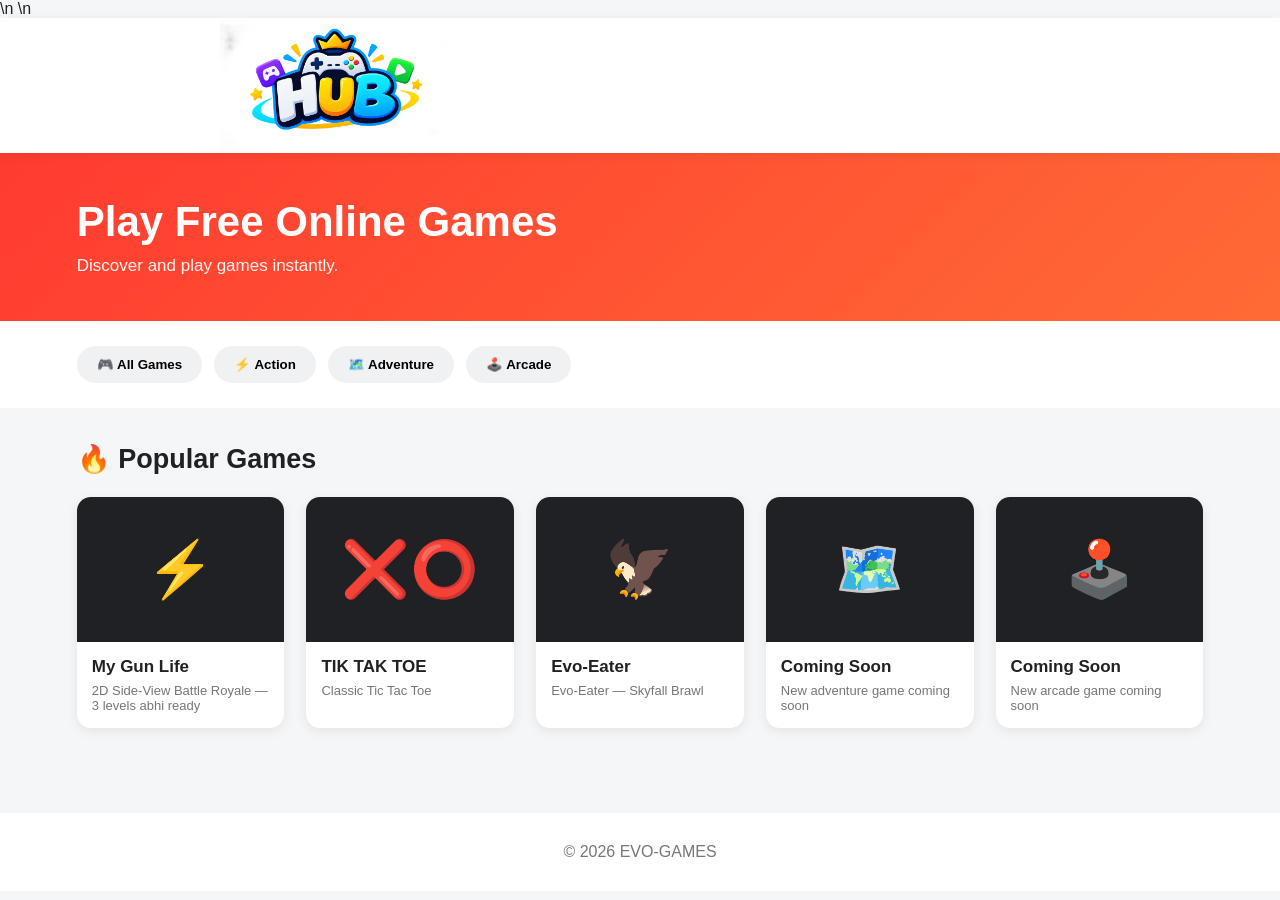
==== commit aefbdd06: "Improve favicon declarations and refresh favicon cache" ====
--- a/index.html
+++ b/index.html
@@ -6,7 +6,7 @@
 
   <title>EVO-GAMES HUB</title>
 
-  <link rel="icon" type="image/png" href="icon/icon.png">
+  <link rel="icon" type="image/png" sizes="512x512" href="icon/icon.png?v=2">\n  <link rel="shortcut icon" type="image/png" href="icon/icon.png?v=2">\n  <link rel="apple-touch-icon" sizes="512x512" href="icon/icon.png?v=2">
 
   <link rel="stylesheet" href="style.css">
 </head>
--- a/style.css
+++ b/style.css
@@ -51,7 +51,8 @@
 }
 
 .logo {
-  width: auto;
+  width: 600px;
+  max-width: 78vw;
   height: 100%;
 
   cursor: pointer;
@@ -68,7 +69,8 @@
 }
 
 .logo img {
-  width: 480px;
+  width: 600px;
+  max-width: 100%;
   height: 130px;
 
   object-fit: contain;
@@ -451,8 +453,13 @@
     padding: 0 15px;
   }
 
+  .logo {
+    width: 380px;
+    max-width: 90vw;
+  }
+
   .logo img {
-    width: 300px;
+    width: 380px;
     height: 94px;
   }
 
@@ -491,8 +498,13 @@
 
 @media (max-width: 400px) {
 
+  .logo {
+    width: 330px;
+    max-width: 92vw;
+  }
+
   .logo img {
-    width: 270px;
+    width: 330px;
     height: 88px;
   }
 
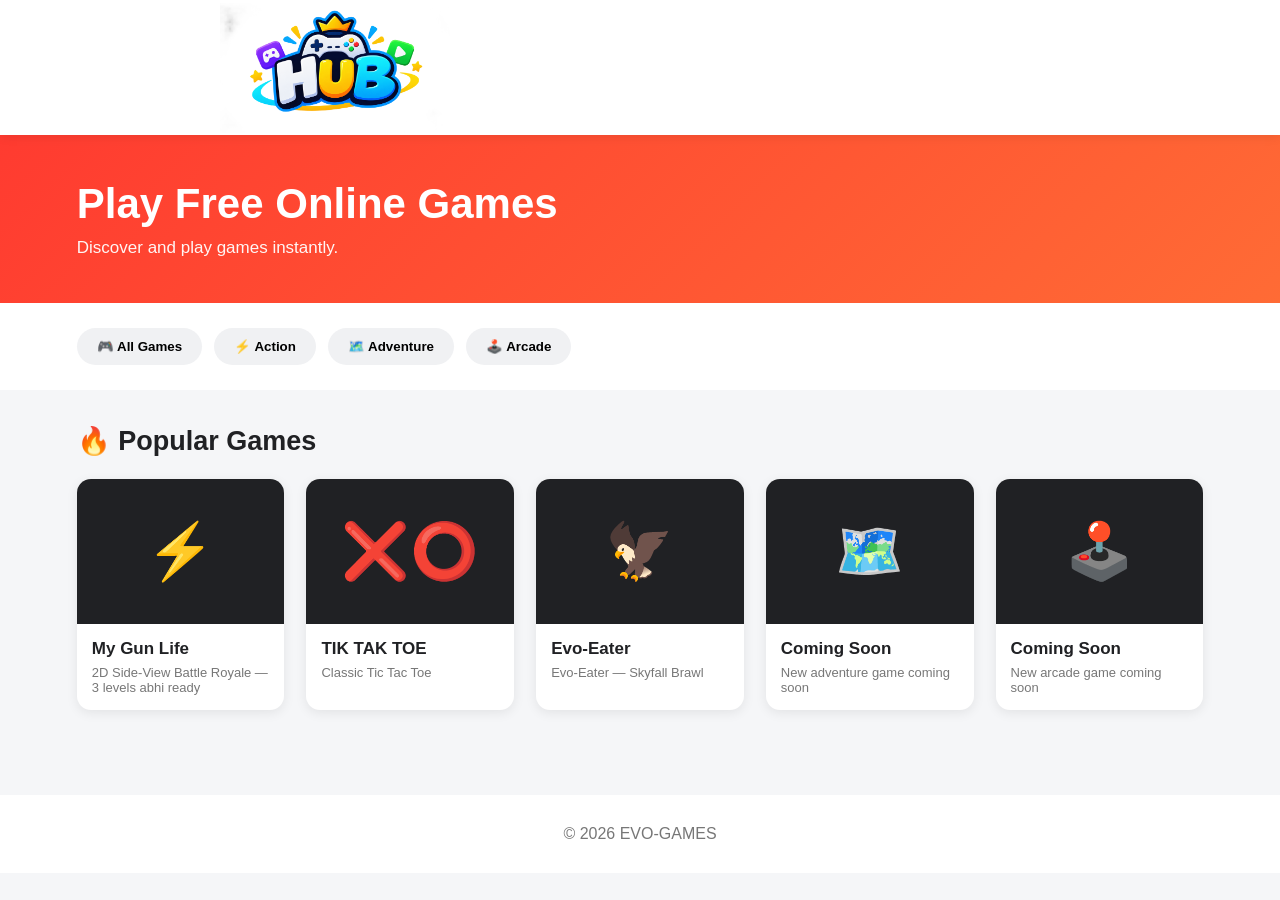
==== commit 94d6f5b3: "Fix favicon declarations and refresh favicon cache" ====
--- a/index.html
+++ b/index.html
@@ -6,7 +6,12 @@
 
   <title>EVO-GAMES HUB</title>
 
-  <link rel="icon" type="image/png" sizes="512x512" href="icon/icon.png?v=2">\n  <link rel="shortcut icon" type="image/png" href="icon/icon.png?v=2">\n  <link rel="apple-touch-icon" sizes="512x512" href="icon/icon.png?v=2">
+  <!-- FAVICON -->
+  <link rel="icon" type="image/png" sizes="512x512" href="./icon/icon.png?v=3">
+  <link rel="icon" type="image/png" sizes="192x192" href="./icon/icon.png?v=3">
+  <link rel="icon" type="image/png" sizes="32x32" href="./icon/icon.png?v=3">
+  <link rel="icon" type="image/png" sizes="16x16" href="./icon/icon.png?v=3">
+  <link rel="shortcut icon" href="./icon/icon.png?v=3">
 
   <link rel="stylesheet" href="style.css">
 </head>
